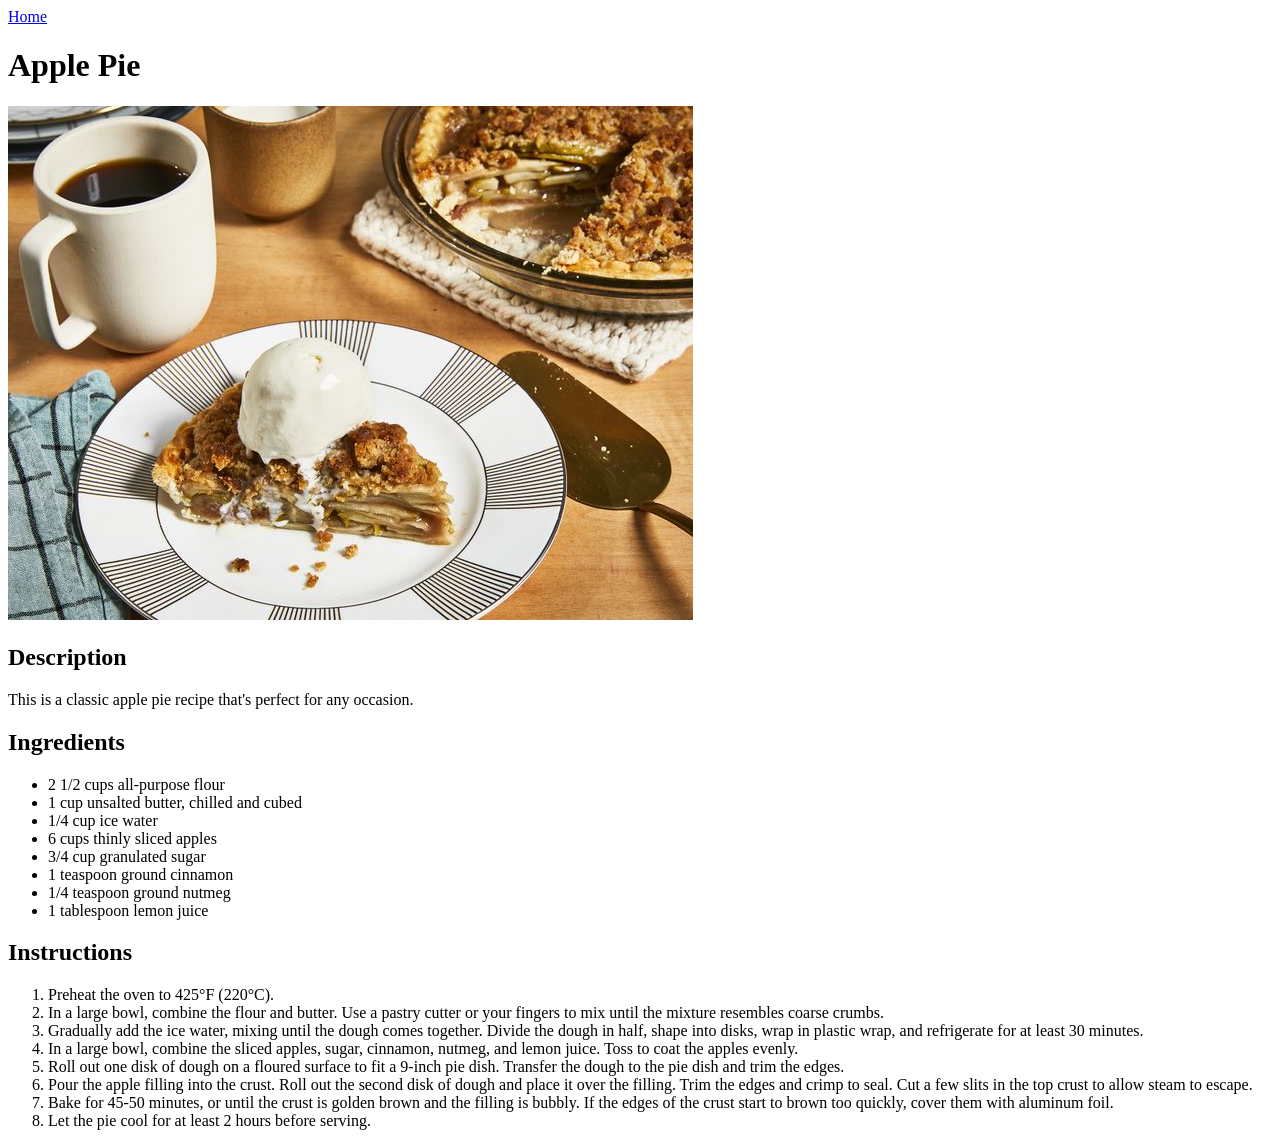
==== recipes/apple-pie.html @ c2819ce0 "Create initial recipe site" ====
<!doctype html>
<html lang="en">
  <head>
    <meta charset="UTF-8" />
    <meta name="viewport" content="width=device-width, initial-scale=1.0" />
    <title>Apple Pie</title>
  </head>
  <body>
    <a href="../index.html">Home</a>
    <h1>Apple Pie</h1>
    <img src="../images/apple-pie.jpg" alt="A delicious apple pie" />
    <h2>Description</h2>
    <p>This is a classic apple pie recipe that's perfect for any occasion.</p>
    <h2>Ingredients</h2>
    <ul>
      <li>2 1/2 cups all-purpose flour</li>
      <li>1 cup unsalted butter, chilled and cubed</li>
      <li>1/4 cup ice water</li>
      <li>6 cups thinly sliced apples</li>
      <li>3/4 cup granulated sugar</li>
      <li>1 teaspoon ground cinnamon</li>
      <li>1/4 teaspoon ground nutmeg</li>
      <li>1 tablespoon lemon juice</li>
    </ul>
    <h2>Instructions</h2>
    <ol>
      <li>Preheat the oven to 425°F (220°C).</li>
      <li>
        In a large bowl, combine the flour and butter. Use a pastry cutter or
        your fingers to mix until the mixture resembles coarse crumbs.
      </li>
      <li>
        Gradually add the ice water, mixing until the dough comes together.
        Divide the dough in half, shape into disks, wrap in plastic wrap, and
        refrigerate for at least 30 minutes.
      </li>
      <li>
        In a large bowl, combine the sliced apples, sugar, cinnamon, nutmeg, and
        lemon juice. Toss to coat the apples evenly.
      </li>
      <li>
        Roll out one disk of dough on a floured surface to fit a 9-inch pie
        dish. Transfer the dough to the pie dish and trim the edges.
      </li>
      <li>
        Pour the apple filling into the crust. Roll out the second disk of dough
        and place it over the filling. Trim the edges and crimp to seal. Cut a
        few slits in the top crust to allow steam to escape.
      </li>
      <li>
        Bake for 45-50 minutes, or until the crust is golden brown and the
        filling is bubbly. If the edges of the crust start to brown too quickly,
        cover them with aluminum foil.
      </li>
      <li>Let the pie cool for at least 2 hours before serving.</li>
    </ol>
  </body>
</html>
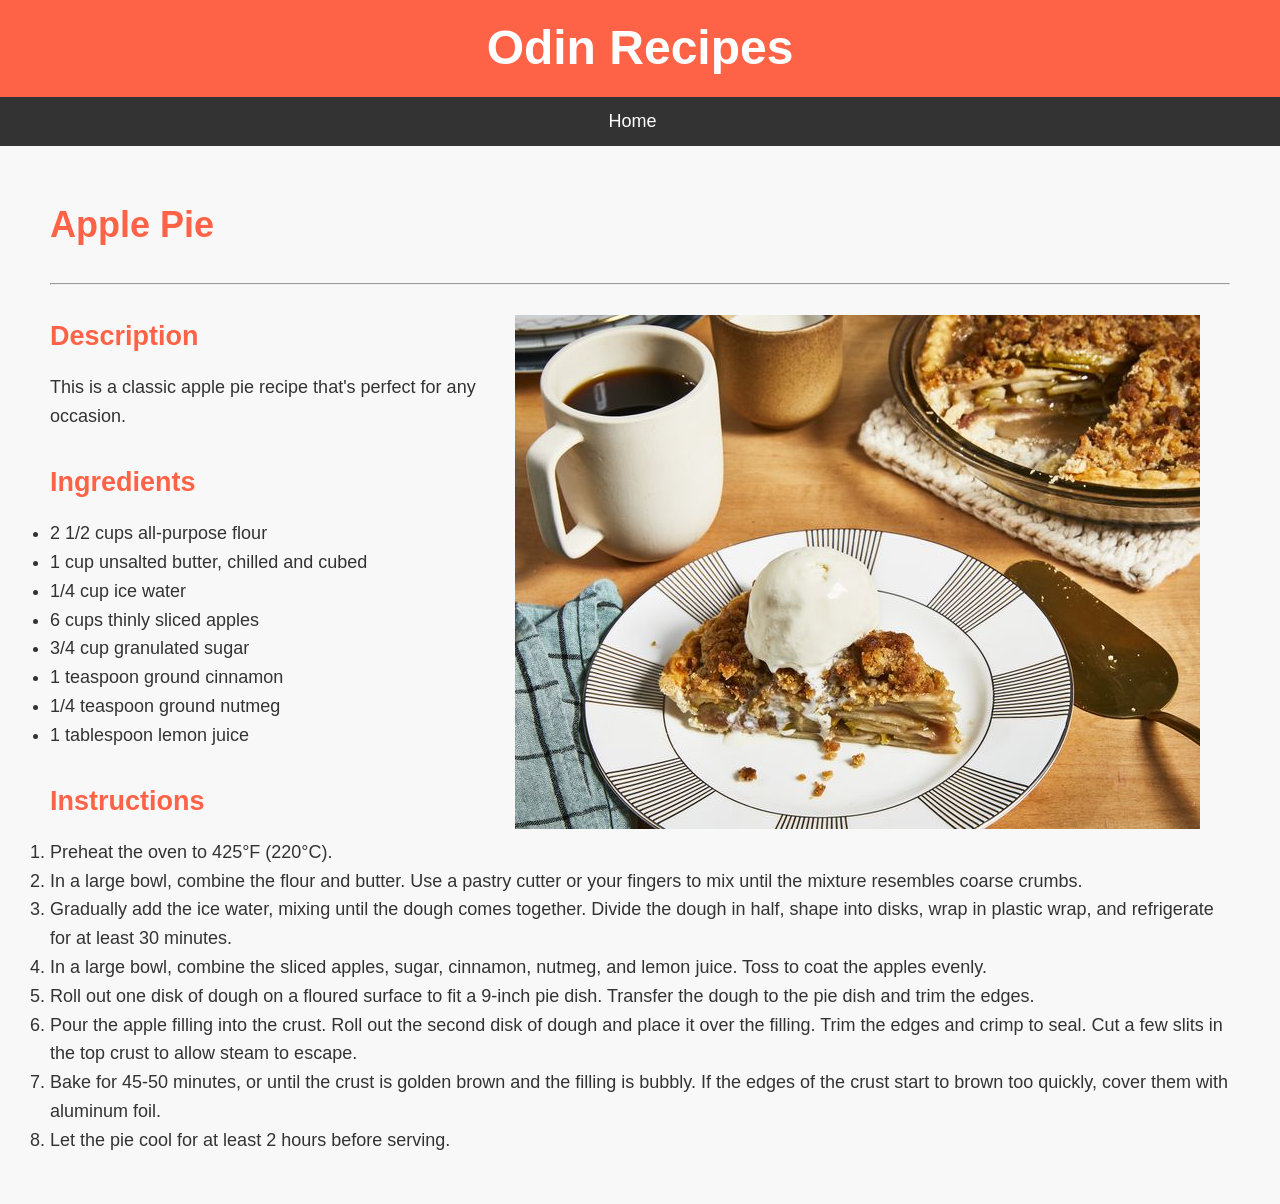
==== commit 6831a08e: "Style website with CSS" ====
--- a/recipes/apple-pie.html
+++ b/recipes/apple-pie.html
@@ -3,56 +3,65 @@
   <head>
     <meta charset="UTF-8" />
     <meta name="viewport" content="width=device-width, initial-scale=1.0" />
+    <link rel="stylesheet" href="../styles.css" />
     <title>Apple Pie</title>
   </head>
   <body>
-    <a href="../index.html">Home</a>
-    <h1>Apple Pie</h1>
-    <img src="../images/apple-pie.jpg" alt="A delicious apple pie" />
-    <h2>Description</h2>
-    <p>This is a classic apple pie recipe that's perfect for any occasion.</p>
-    <h2>Ingredients</h2>
-    <ul>
-      <li>2 1/2 cups all-purpose flour</li>
-      <li>1 cup unsalted butter, chilled and cubed</li>
-      <li>1/4 cup ice water</li>
-      <li>6 cups thinly sliced apples</li>
-      <li>3/4 cup granulated sugar</li>
-      <li>1 teaspoon ground cinnamon</li>
-      <li>1/4 teaspoon ground nutmeg</li>
-      <li>1 tablespoon lemon juice</li>
-    </ul>
-    <h2>Instructions</h2>
-    <ol>
-      <li>Preheat the oven to 425°F (220°C).</li>
-      <li>
-        In a large bowl, combine the flour and butter. Use a pastry cutter or
-        your fingers to mix until the mixture resembles coarse crumbs.
-      </li>
-      <li>
-        Gradually add the ice water, mixing until the dough comes together.
-        Divide the dough in half, shape into disks, wrap in plastic wrap, and
-        refrigerate for at least 30 minutes.
-      </li>
-      <li>
-        In a large bowl, combine the sliced apples, sugar, cinnamon, nutmeg, and
-        lemon juice. Toss to coat the apples evenly.
-      </li>
-      <li>
-        Roll out one disk of dough on a floured surface to fit a 9-inch pie
-        dish. Transfer the dough to the pie dish and trim the edges.
-      </li>
-      <li>
-        Pour the apple filling into the crust. Roll out the second disk of dough
-        and place it over the filling. Trim the edges and crimp to seal. Cut a
-        few slits in the top crust to allow steam to escape.
-      </li>
-      <li>
-        Bake for 45-50 minutes, or until the crust is golden brown and the
-        filling is bubbly. If the edges of the crust start to brown too quickly,
-        cover them with aluminum foil.
-      </li>
-      <li>Let the pie cool for at least 2 hours before serving.</li>
-    </ol>
+    <div class="header">
+      <h1>Odin Recipes</h1>
+    </div>
+    <div class="navbar">
+      <a href="../index.html">Home</a>
+    </div>
+    <div class="content">
+      <h1>Apple Pie</h1>
+      <hr />
+      <img src="../images/apple-pie.jpg" alt="A delicious apple pie" />
+      <h2>Description</h2>
+      <p>This is a classic apple pie recipe that's perfect for any occasion.</p>
+      <h2>Ingredients</h2>
+      <ul>
+        <li>2 1/2 cups all-purpose flour</li>
+        <li>1 cup unsalted butter, chilled and cubed</li>
+        <li>1/4 cup ice water</li>
+        <li>6 cups thinly sliced apples</li>
+        <li>3/4 cup granulated sugar</li>
+        <li>1 teaspoon ground cinnamon</li>
+        <li>1/4 teaspoon ground nutmeg</li>
+        <li>1 tablespoon lemon juice</li>
+      </ul>
+      <h2>Instructions</h2>
+      <ol>
+        <li>Preheat the oven to 425°F (220°C).</li>
+        <li>
+          In a large bowl, combine the flour and butter. Use a pastry cutter or
+          your fingers to mix until the mixture resembles coarse crumbs.
+        </li>
+        <li>
+          Gradually add the ice water, mixing until the dough comes together.
+          Divide the dough in half, shape into disks, wrap in plastic wrap, and
+          refrigerate for at least 30 minutes.
+        </li>
+        <li>
+          In a large bowl, combine the sliced apples, sugar, cinnamon, nutmeg,
+          and lemon juice. Toss to coat the apples evenly.
+        </li>
+        <li>
+          Roll out one disk of dough on a floured surface to fit a 9-inch pie
+          dish. Transfer the dough to the pie dish and trim the edges.
+        </li>
+        <li>
+          Pour the apple filling into the crust. Roll out the second disk of
+          dough and place it over the filling. Trim the edges and crimp to seal.
+          Cut a few slits in the top crust to allow steam to escape.
+        </li>
+        <li>
+          Bake for 45-50 minutes, or until the crust is golden brown and the
+          filling is bubbly. If the edges of the crust start to brown too
+          quickly, cover them with aluminum foil.
+        </li>
+        <li>Let the pie cool for at least 2 hours before serving.</li>
+      </ol>
+    </div>
   </body>
 </html>
--- a/styles.css
+++ b/styles.css
@@ -0,0 +1,69 @@
+* {
+  margin: 0;
+  padding: 0;
+  box-sizing: border-box;
+}
+
+body {
+  font-family: Helvetica, Arial, sans-serif;
+  /* font-family: Verdana, Geneva, sans-serif; */
+  /* font-family: Georgia, "Times New Roman", Times, serif; */
+  font-size: 18px;
+  line-height: 1.6;
+  background-color: #f8f8f8;
+  color: #333;
+}
+
+p,
+ul {
+  margin-bottom: 20px;
+}
+
+img {
+  max-width: 100%;
+  height: auto;
+  display: block;
+  margin: 30px 30px auto;
+  float: right;
+}
+
+.header {
+  background-color: #ff6347;
+  color: white;
+  padding: 10px;
+  text-align: center;
+}
+
+.header h1 {
+  margin: 0;
+  font-size: 48px;
+}
+
+.content {
+  padding: 50px;
+}
+
+.content h1 {
+  color: #ff6347;
+  margin-bottom: 30px;
+}
+
+.content h2 {
+  color: #ff6347;
+  margin-top: 30px;
+  margin-bottom: 15px;
+}
+
+.navbar {
+  background-color: #333;
+  padding: 10px;
+  text-align: center;
+}
+.navbar a {
+  color: white;
+  text-decoration: none;
+  margin-right: 15px;
+}
+.navbar a:hover {
+  text-decoration: underline;
+}
